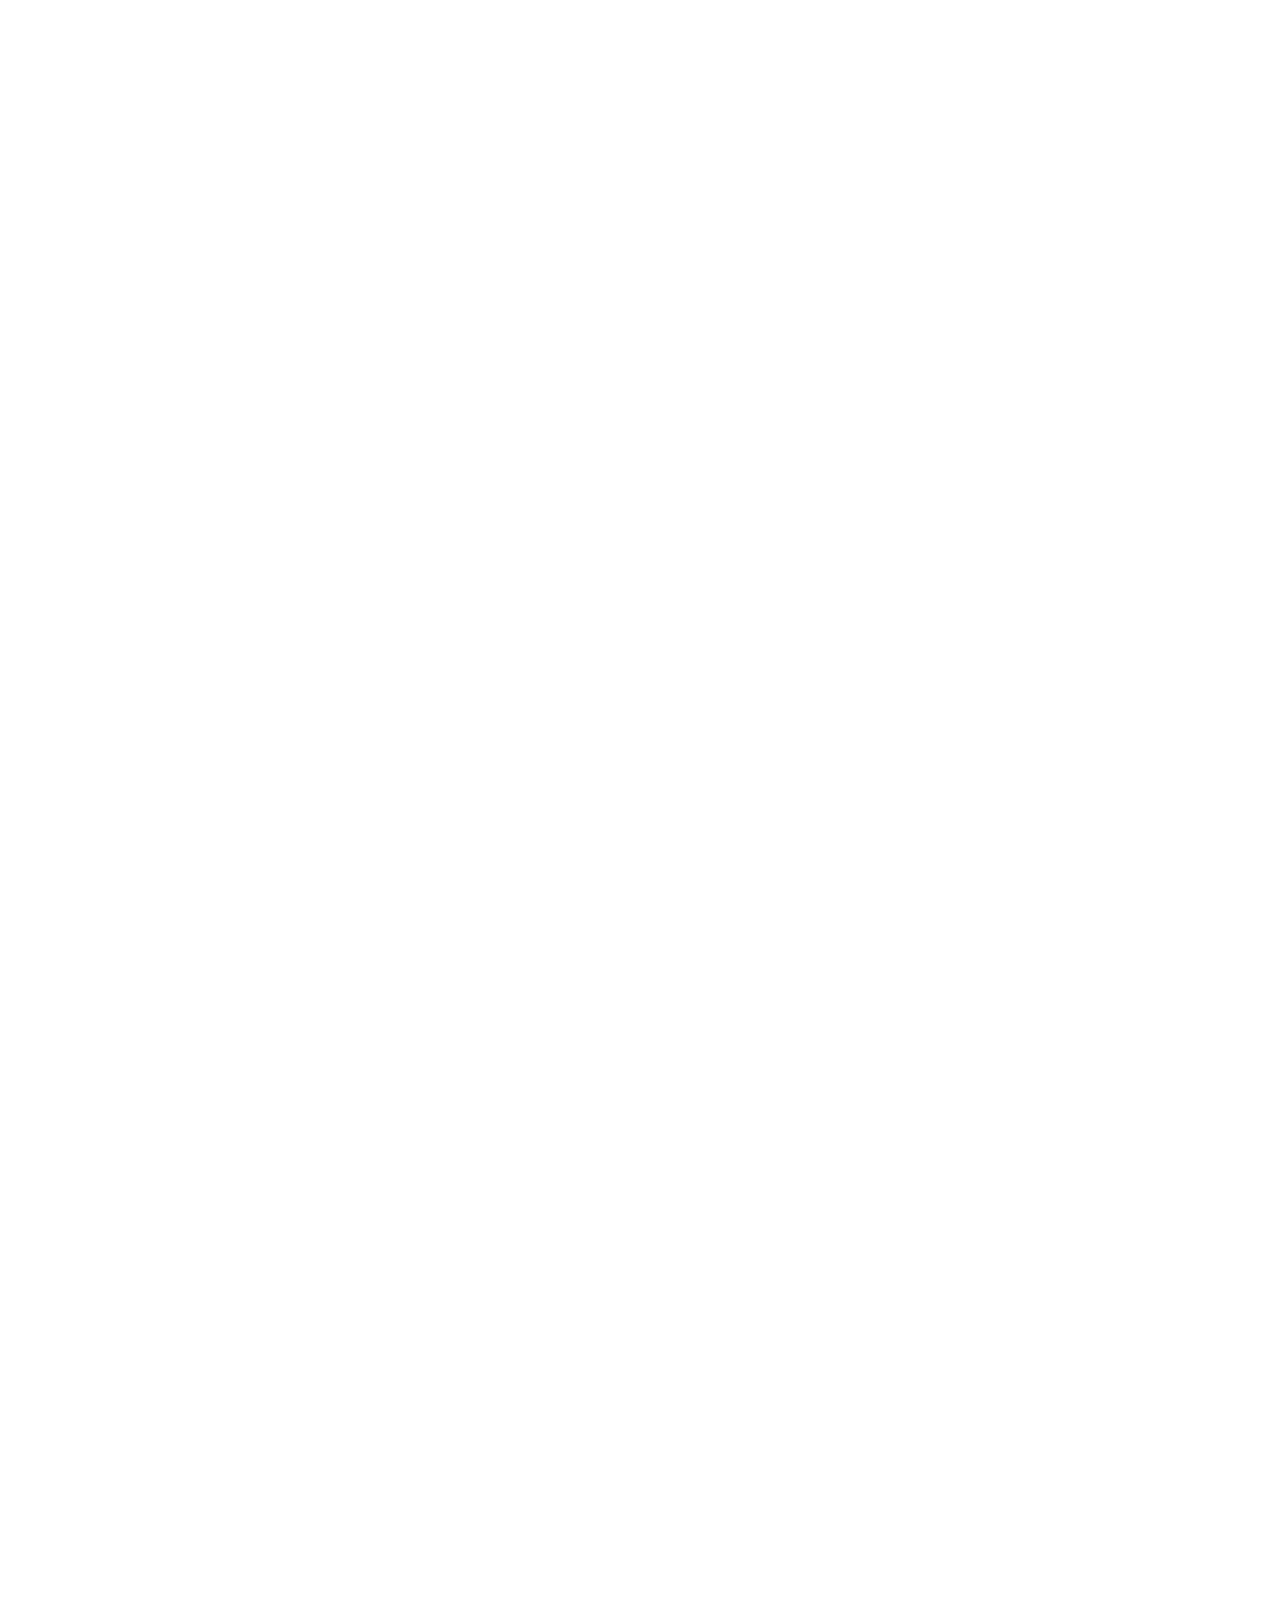
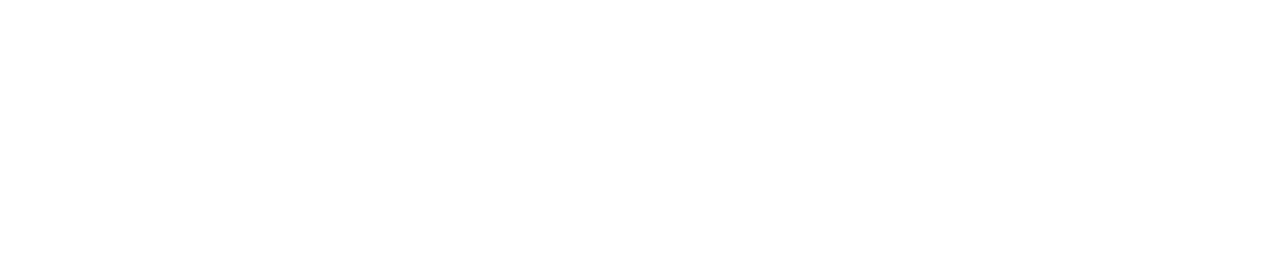
==== ompot.html @ 3fcbe8be "Add files via upload" ====
<html lang="en">
  <head>
    <meta charset="UTF-8" />
    <meta name="viewport" content="width=device-width,initial-scale=1.0" />
    <title>Portfolio</title>
    <link rel="stylesheet" href="omport.css" />
    <link rel="stylesheet" href="omport1.css" />
  </head>

  <body class="animated-box" id="home">
    <div class="navbar" id="myNavbar">
      <a href="#"></a>
      <a href="#home">Home</a>
      <a href="#about">About</a>
      <a href="#contact">Contact</a>

      <a href="javascript:void(0);" class="icon" onclick="toggleMenu()">
        &#9776;
      </a>
    </div>

    <div class="coin" id="about">
      <div class="coin1">
        <p>
          Hello! I'm <strong>Omprakash</strong>, a passionate developer with a
          knack for creating engaging and efficient solutions. With a strong
          foundation in web development, I enjoy transforming ideas into digital
          reality.
        </p>
      </div>
      <div class="coin2">
        <img src="omimg.JPG" alt="photo" />
      </div>
    </div>

    <section id="skills" class="skills-section">
      <div class="container">
        <h2>Skills</h2>
        <ul class="skills-list">
          <li>HTML</li>
          <li>CSS</li>
          <li>JavaScript</li>
          <li>Python</li>
          <li>C/C++</li>
        </ul>
      </div>
    </section>

    <div>
      <h1 style="text-align: center">Projects</h1>
      <br /><br />

      <div class="projects">
        <div class="box">
          <div id="show">
            <h1 class="cls">C/C++</h1>
            <!-- <div id="show">&#9660</div> -->
            <br />
          </div>
          <div id="content" class="hidden assign">
            <div>
              This mini project for the
              <strong>college application</strong> allows the user to choose
              between Engineering or Arts as their preferred course of study.
              After selecting the course, the program checks whether the user
              meets the eligibility criteria for the chosen program. If the user
              is eligible, they can proceed to fill in further details for the
              application.
            </div>

            <img src="clgapply.jpg" />
          </div>
        </div>
        <br /><br /><br />
        <hr />

        <div class="box">
          <h1 id="show2" class="cls">Python</h1>
          <br />
          <div id="content2" class="hidden assign">
            <div>
              This mini project is focused on the
              <strong>ATM Machine User Interface (UI)</strong>. The program
              simulates the functionality of an ATM, allowing users to check
              their bank balance, withdraw funds, and make deposits. The code
              implements these core features of an ATM machine.
            </div>
            <img src="atmui.jpg" />
          </div>
        </div>
        <br /><br /><br />
        <hr />

        <div>
          <h1 id="show3" class="cls">FRONTEND</h1>
          <br />
          <div id="content3" class="hidden assign">
            <div>
              This mini project involves creating my own
              <strong>Portfolio</strong>. The portfolio includes my personal
              details, skills, and projects, along with the source code for each
              project. The portfolio is developed using HTML, CSS, and
              JavaScript to provide a functional and interactive presentation.
            </div>
            <img src="portimg.jpg" />
          </div>
        </div>
        <br /><br /><br />
        <hr />
      </div>
    </div>

    <!-- contact section -->

    <div class="call" id="contact">
      <h1>Contact details</h1>
      <br /><br /><br />
      <form>
        <label for="name">Name : </label>
        <input
          type="text"
          name="Name"
          id="name"
          placeholder="name"
        /><br /><br />
        <label for="msg">Message : </label>
        <input
          type="text"
          name="Message"
          id="msg"
          placeholder="message"
        /><br /><br />
        <input type="submit" value="Submit" />
      </form>
    </div>

    <div class="foot">
      <footer>
        <p style="text-align: center">© copyright 2024 this is my portfolio</p>
        <div>
          <a
            href="https://www.linkedin.com/in/om-prakash-46202a283?utm_source=share&utm_campaign=share_via&utm_content=profile&utm_medium=android_app"
            >linedin</a
          ><br />
          <a href="https://github.com/Omdeveloped/">git</a>
        </div>
      </footer>
    </div>
  </body>
  <script>
    document.getElementById("show").addEventListener("click", function () {
      var content = document.getElementById("content");
      content.classList.toggle("hidden");
    });

    document.getElementById("show2").addEventListener("click", function () {
      var content = document.getElementById("content2");
      content.classList.toggle("hidden");
    });

    document.getElementById("show3").addEventListener("click", function () {
      var content = document.getElementById("content3");
      content.classList.toggle("hidden");
    });

    function toggleMenu() {
      let navbar = document.getElementById("myNavbar");
      navbar.className =
        navbar.className === "navbar" ? "navbar responsive" : "navbar";
    }
  </script>
</html>
---- omport.css ----
* {
  margin: 0;
  padding: 0;
  box-sizing: border-box;
}
body {
  margin: 0;
  font-family: "Times New Roman", Times, serif;
}

.animated-box {
  position: relative;
  opacity: 0;
  transform: translate(100px);
  animation: slideInBottom 1s ease-out forwards;
}
@keyframes slideInBottom {
  0% {
    opacity: 0;
    transform: translateY(500px);
  }
  100% {
    opacity: 1;
    transform: translateY(0);
  }
}

.navbar {
  overflow: hidden;
  background-color: green;
}

.navbar a {
  float: left;
  display: block;
  color: white;
  text-align: center;
  padding: 14px 20px;
  text-decoration: none;
}

.navbar a:hover {
  background-color: #4caf50;
  color: black;
}

.navbar a.icon {
  display: none;
}

.coin {
  background-color: #fafad2;
  padding: 10px;
  border: 1px solid gray;
  border-radius: 10px;
  display: flex;
  height: 100vh;
}
.coin1 {
  flex: 1;
  padding: 20px;
  display: flex;
  justify-content: center;
  align-items: center;
}
.coin1 p {
  font-size: 3rem;
}
.coin2 {
  flex: 1;
}
.coin2 img {
  border: 5px;
  border-radius: 50%;
  padding: 10px;
  object-fit: contain;
  max-height: 100%;
  max-width: 100%;
  align-items: center;
  box-shadow: 0 0 5em 0 #fed84c80, 0 0 20em 4em #e8a55233,
    0 0 55em 8em #ff4d4d1a;
  position: relative;
}

@media screen and (max-width: 600px) {
  .navbar a:not(:first-child) {
    display: none;
  }

  .navbar a.icon {
    float: right;
    display: block;
  }

  .navbar.responsive {
    position: relative;
  }

  .navbar.responsive a.icon {
    position: absolute;
    right: 0;
    top: 0;
  }

  .navbar.responsive a {
    float: none;
    display: block;
    text-align: left;
  }
  .coin {
    display: grid;
  }
  .coin1 {
    grid-row: 2;
    padding: 20px;
    display: grid;
    justify-content: center;
    align-items: center;
  }
  .coin1 p {
    font-size: 30px;
  }
  .projects {
    display: inline-block;
    /*flex: 1;
    justify-content: space-around;*/
  }

  /* .sep {
    display: flex;
  }
  .sep.sep1 {
    size: 50%;
    flex: 1;
    display: flex;
    justify-content: right;
    align-items: right;
  } */
  .cls {
    text-align: center;
  }
  .cls:hover {
    cursor: pointer;
  }
  /* .box {
    width: 100%;
    height: fit-content;
    border: 1px solid gray;
    border-radius: 10px;
    background-color: transparent;
    opacity: 1;
  } */
  .assign {
    text-align: center;
    height: fit-content;
    width: 100%;
    font-size: 20px;
  }
}

/*.coin {
  display: flex;
  height: 100vh;
}
.coin1 {
  flex: 1;
  padding: 20px;
  display: flex;
  justify-content: center;
  align-items: center;
}
.coin1 p {
  font-size: 3rem;
}
.coin2 {
  flex: 1;
}
.coin2 img {
  border: 5px solid aqua;
  border-radius: 50%;
  object-fit: contain;
  max-height: 100%;
  max-width: 100%;
  align-items: center;
}
*/
.skills-section {
  border: 50px;

  border-radius: 10px;
  padding: 40px 0;
  background-color: #e2e2e2;
}

.skills-section h2 {
  text-align: center;
  margin-bottom: 20px;
}

.skills-list {
  display: flex;
  flex-wrap: wrap;
  justify-content: center;
  padding: 0;
  list-style: none;
}

.skills-list li {
  background-color: #333;
  color: #fff;
  margin: 10px;
  padding: 10px 20px;
  border-radius: 5px;
}

.projects {
  padding: 10px;
  border: 2px solid gray;
  border-radius: 10px;
}
.cls {
  text-align: center;
}
.cls:hover {
  cursor: pointer;
}
.hidden {
  display: none;
  text-align: left;
}
/* .proimg {
  height: 50px;
  width: 50px;
} */
/* .hidden .assign {
  text-align: center;
  size: 20px;
} */
/* .right {
  text-align: right;
} */
/* .sep {
  display: flex;
}
.sep1 {
  padding-left: 30px;
  padding-right: 30px;
  flex: 1;
  display: flex;
  justify-content: right;
  align-items: right;
} */
/* flex: 1;
  padding: 20px;
  display: flex;
  justify-content: center;
  align-items: center; */
/* .box {
  width: 100%;
  height: fit-content;
  border: 1px solid gray;
  border-radius: 10px;
  background-color: transparent;
  opacity: 1;
} */

/* contact */
.call {
  padding: 10px;
  text-align: center;
  border: 2px solid gray;
  border-radius: 10px;
}

.foot {
  padding: 20px;
  border: 2px solid gray;
  background: gray;
  border-radius: 10px;
}
---- omport1.css ----
.assign {
  text-align: center;
  size: 500px;
  font-size: 30px;
}
.assign > img {
  height: 300px;
  width: 300px;
}
@media screen and (max-width: 600px) {
  .assign {
    text-align: center;
    size: 500px;
    font-size: 30px;
  }
  .hidden {
    display: flex;
    height: fit-content;
    width: 100%;
    overflow: hidden;
    visibility: collapse;
  }
  .cls {
    height: 20px;
  }

  /* .cls:hover {
    height: fit-content;
    cursor: pointer;
  } */
}
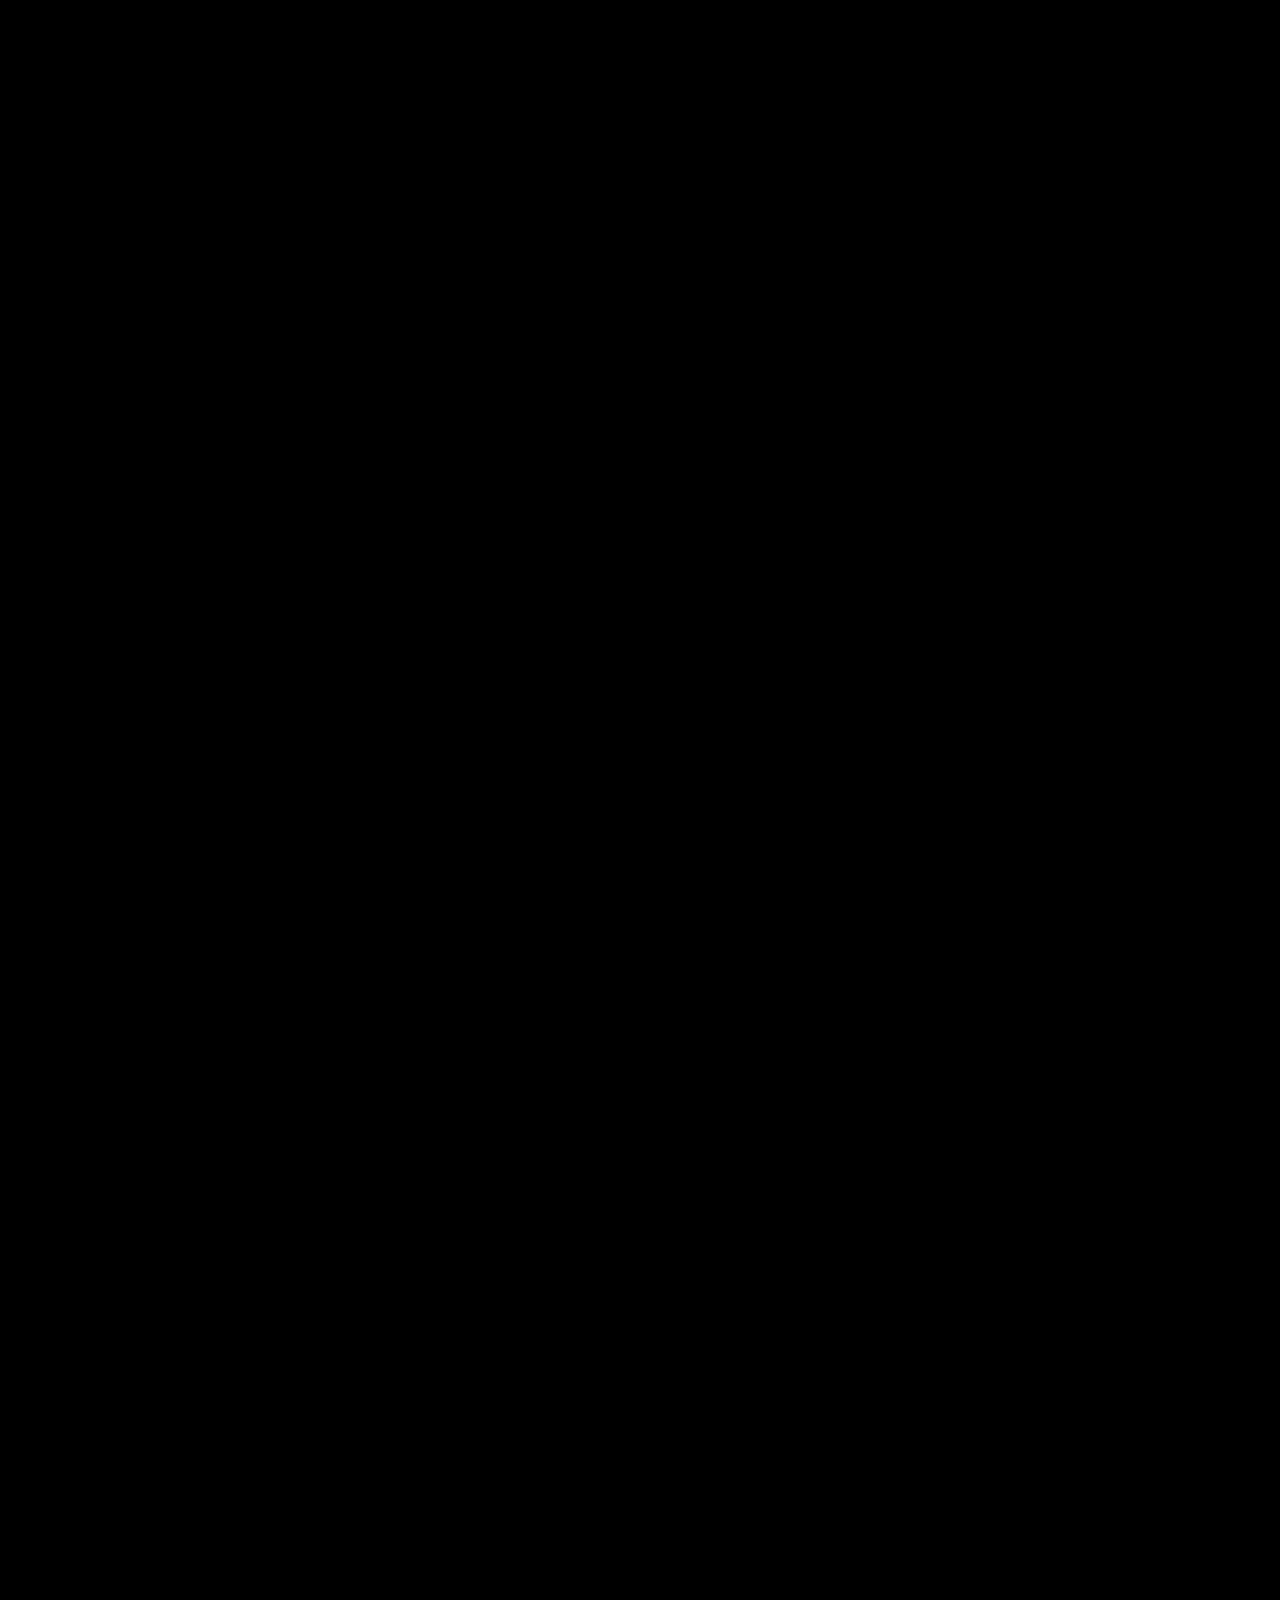
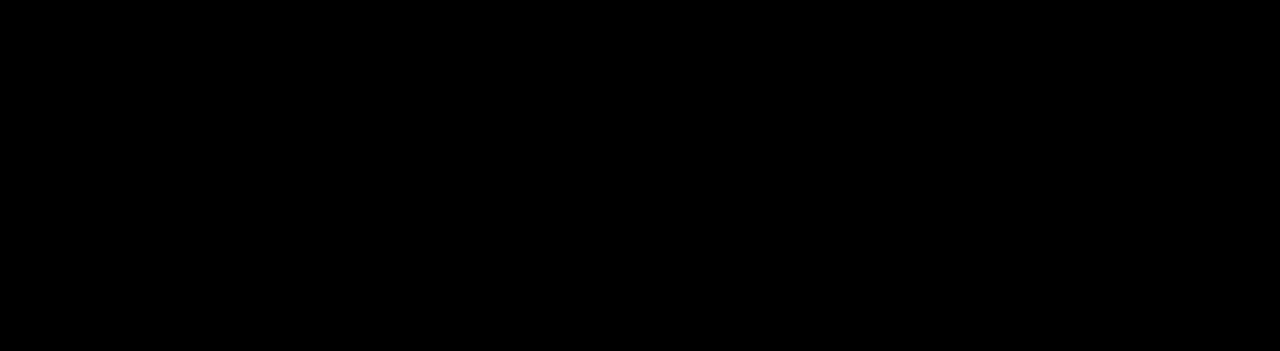
==== commit 8bd0cbf4: "Add files via upload" ====
--- a/ompot.html
+++ b/ompot.html
@@ -7,7 +7,7 @@
     <link rel="stylesheet" href="omport1.css" />
   </head>
 
-  <body class="animated-box" id="home">
+  <body class="animated-box darktheme" id="home">
     <div class="navbar" id="myNavbar">
       <a href="#"></a>
       <a href="#home">Home</a>
@@ -47,7 +47,7 @@
     </section>
 
     <div>
-      <h1 style="text-align: center">Projects</h1>
+      <h1 class="ptc">Our Projects</h1>
       <br /><br />
 
       <div class="projects">
@@ -55,9 +55,9 @@
           <div id="show">
             <h1 class="cls">C/C++</h1>
             <!-- <div id="show">&#9660</div> -->
-            <br />
+            <br /><br />
           </div>
-          <div id="content" class="hidden assign">
+          <div id="content" class="hidden assign hide">
             <div>
               This mini project for the
               <strong>college application</strong> allows the user to choose
@@ -68,16 +68,18 @@
               application.
             </div>
 
-            <img src="clgapply.jpg" />
+            <img src="clgapply.jpg" /><br />
+            <a href="https://github.com/Omdeveloped/App.git" target="_blank"
+              >Source code</a
+            >
           </div>
         </div>
-        <br /><br /><br />
-        <hr />
+        <br /><br /><br /><br />
 
         <div class="box">
           <h1 id="show2" class="cls">Python</h1>
-          <br />
-          <div id="content2" class="hidden assign">
+          <br /><br />
+          <div id="content2" class="hidden assign hide">
             <div>
               This mini project is focused on the
               <strong>ATM Machine User Interface (UI)</strong>. The program
@@ -88,13 +90,12 @@
             <img src="atmui.jpg" />
           </div>
         </div>
-        <br /><br /><br />
-        <hr />
+        <br /><br /><br /><br />
 
         <div>
           <h1 id="show3" class="cls">FRONTEND</h1>
-          <br />
-          <div id="content3" class="hidden assign">
+          <br /><br />
+          <div id="content3" class="hidden assign hide">
             <div>
               This mini project involves creating my own
               <strong>Portfolio</strong>. The portfolio includes my personal
@@ -106,7 +107,6 @@
           </div>
         </div>
         <br /><br /><br />
-        <hr />
       </div>
     </div>
 
--- a/omport.css
+++ b/omport.css
@@ -2,6 +2,10 @@
   margin: 0;
   padding: 0;
   box-sizing: border-box;
+}
+.darktheme {
+  background-color: black;
+  color: white;
 }
 body {
   margin: 0;
@@ -27,11 +31,11 @@
 
 .navbar {
   overflow: hidden;
-  background-color: green;
+  /* background-color: green; */
 }
 
 .navbar a {
-  float: left;
+  float: right;
   display: block;
   color: white;
   text-align: center;
@@ -40,8 +44,9 @@
 }
 
 .navbar a:hover {
-  background-color: #4caf50;
-  color: black;
+  cursor: pointer;
+  background-color: black;
+  color: white;
 }
 
 .navbar a.icon {
@@ -49,7 +54,6 @@
 }
 
 .coin {
-  background-color: #fafad2;
   padding: 10px;
   border: 1px solid gray;
   border-radius: 10px;
@@ -77,7 +81,7 @@
   max-height: 100%;
   max-width: 100%;
   align-items: center;
-  box-shadow: 0 0 5em 0 #fed84c80, 0 0 20em 4em #e8a55233,
+  box-shadow: 0 0 5em 0 #1a25c780, 0 0 20em 4em #1c033896,
     0 0 55em 8em #ff4d4d1a;
   position: relative;
 }
@@ -189,7 +193,7 @@
 
   border-radius: 10px;
   padding: 40px 0;
-  background-color: #e2e2e2;
+  /* background-color: #e2e2e2; */
 }
 
 .skills-section h2 {
@@ -212,7 +216,11 @@
   padding: 10px 20px;
   border-radius: 5px;
 }
-
+.ptc {
+  /* project title color */
+  text-align: center;
+  color: steelblue;
+}
 .projects {
   padding: 10px;
   border: 2px solid gray;
--- a/omport1.css
+++ b/omport1.css
@@ -1,6 +1,6 @@
 .assign {
   text-align: center;
-  size: 500px;
+  size: 50px;
   font-size: 30px;
 }
 .assign > img {
@@ -10,15 +10,15 @@
 @media screen and (max-width: 600px) {
   .assign {
     text-align: center;
-    size: 500px;
+    /* size: 500px; */
     font-size: 30px;
   }
-  .hidden {
-    display: flex;
-    height: fit-content;
+  .hide {
+    display: block;
+    /* height: fit-content; */
     width: 100%;
     overflow: hidden;
-    visibility: collapse;
+    visibility: visible;
   }
   .cls {
     height: 20px;
